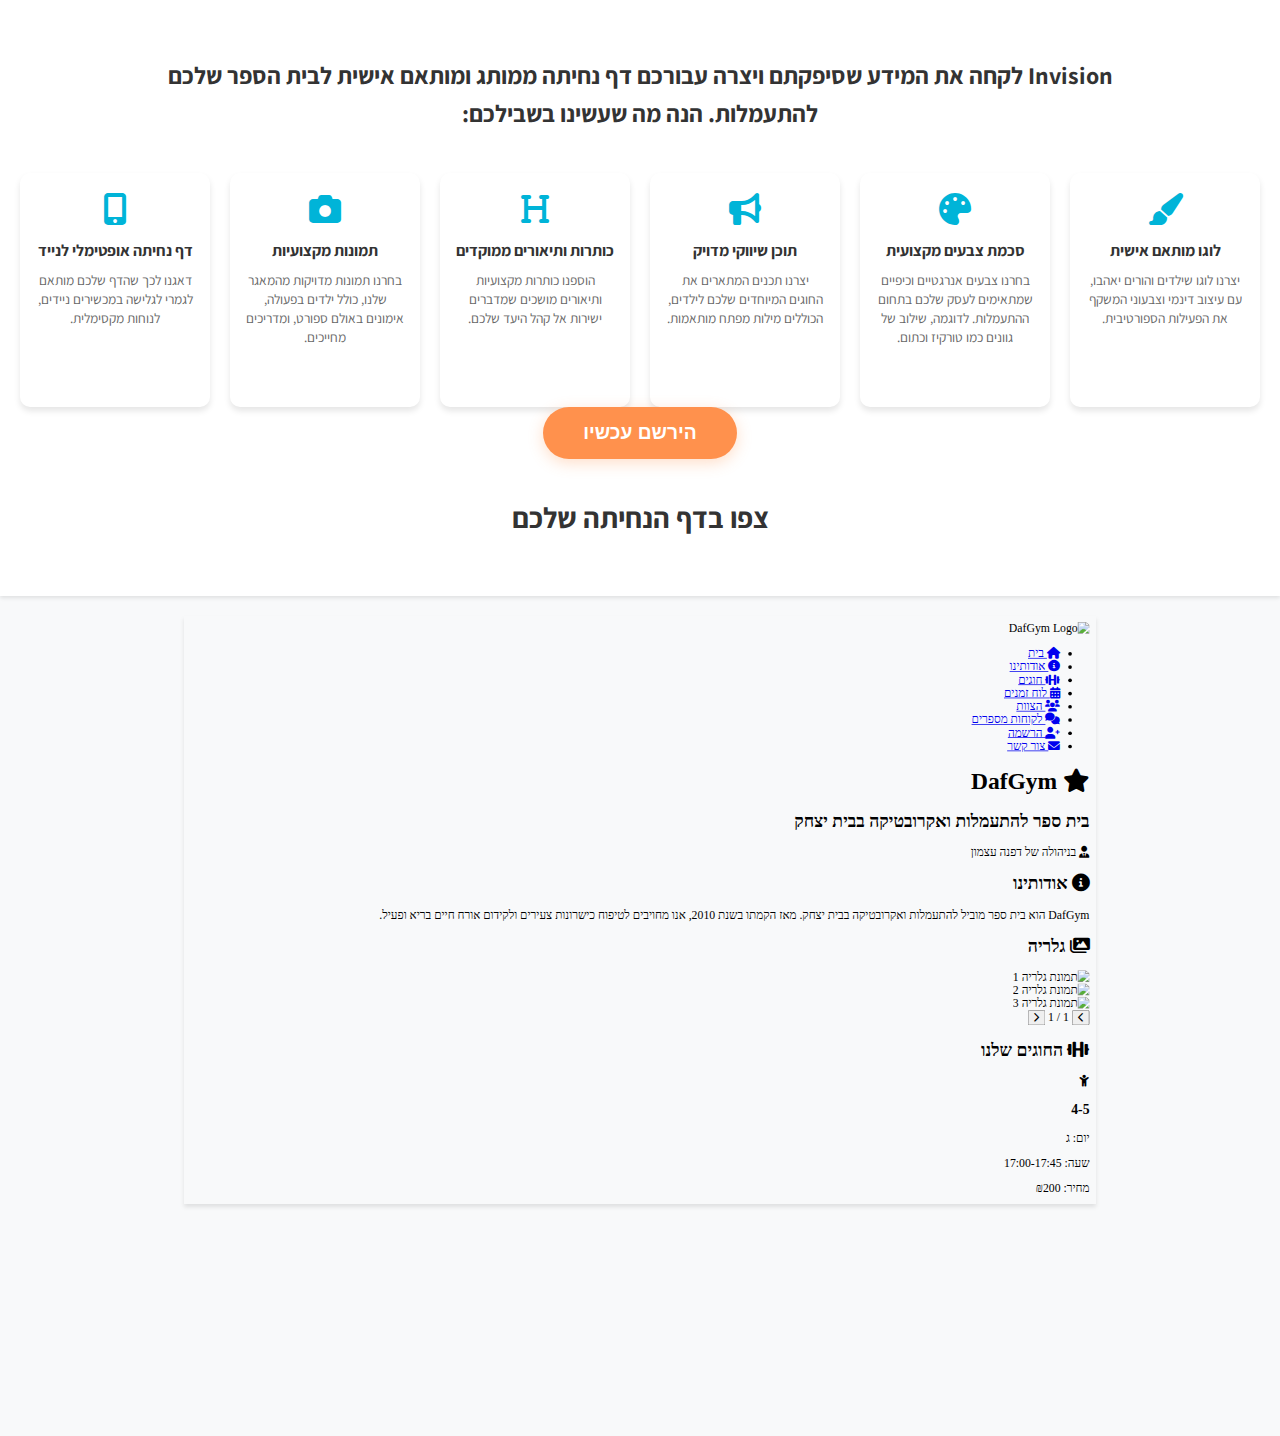
==== benaim/index.html @ d3f0ac13 "first commit" ====
<!DOCTYPE html>
<html lang="he" dir="rtl">
<head>
    <meta charset="UTF-8">
    <meta name="viewport" content="width=device-width, initial-scale=1.0">
    <title>Invision - דף נחיתה מותאם אישית</title>
    <link href="https://fonts.googleapis.com/css2?family=Assistant:wght@300;400;600;700&display=swap" rel="stylesheet">
    <link rel="stylesheet" href="https://cdnjs.cloudflare.com/ajax/libs/font-awesome/6.0.0-beta3/css/all.min.css">
    <link rel="stylesheet" id="mystyle" href="style.css">
</head>
<body>
    <div class="main-content-wrapper">
        <!-- Invision Introduction Section -->
        <div class="invision-intro">
            <div class="container">
                <h1 class="intro-text">
                    Invision לקחה את המידע שסיפקתם ויצרה עבורכם דף נחיתה ממותג ומותאם אישית לבית הספר שלכם להתעמלות. הנה מה שעשינו בשבילכם:
                </h1>

                <!-- Feature Cards -->
                <div class="feature-cards">
                    <div class="feature-card">
                        <i class="fas fa-paint-brush card-icon"></i>
                        <h3>לוגו מותאם אישית</h3>
                        <p>יצרנו לוגו שילדים והורים יאהבו, עם עיצוב דינמי וצבעוני המשקף את הפעילות הספורטיבית.</p>
                    </div>

                    <div class="feature-card">
                        <i class="fas fa-palette card-icon"></i>
                        <h3>סכמת צבעים מקצועית</h3>
                        <p>בחרנו צבעים אנרגטיים וכיפיים שמתאימים לעסק שלכם בתחום ההתעמלות. לדוגמה, שילוב של גוונים כמו טורקיז וכתום.</p>
                    </div>

                    <div class="feature-card">
                        <i class="fas fa-bullhorn card-icon"></i>
                        <h3>תוכן שיווקי מדויק</h3>
                        <p>יצרנו תכנים המתארים את החוגים המיוחדים שלכם לילדים, הכוללים מילות מפתח מותאמות.</p>
                    </div>

                    <div class="feature-card">
                        <i class="fas fa-heading card-icon"></i>
                        <h3>כותרות ותיאורים ממוקדים</h3>
                        <p>הוספנו כותרות מקצועיות ותיאורים מושכים שמדברים ישירות אל קהל היעד שלכם.</p>
                    </div>

                    <div class="feature-card">
                        <i class="fas fa-camera card-icon"></i>
                        <h3>תמונות מקצועיות</h3>
                        <p>בחרנו תמונות מדויקות מהמאגר שלנו, כולל ילדים בפעולה, אימונים באולם ספורט, ומדריכים מחייכים.</p>
                    </div>

                    <div class="feature-card">
                        <i class="fas fa-mobile-alt card-icon"></i>
                        <h3>דף נחיתה אופטימלי לנייד</h3>
                        <p>דאגנו לכך שהדף שלכם מותאם לגמרי לגלישה במכשירים ניידים, לנוחות מקסימלית.</p>
                    </div>
                </div>

                <!-- CTA Button -->
                <div class="cta-section">
                    <button class="cta-button">הירשם עכשיו</button>
                </div>

                <!-- Landing Page Preview Title -->
                <h2 class="preview-title">צפו בדף הנחיתה שלכם</h2>
            </div>
        </div>

        <!-- Original iframe wrapper -->
        <div class="iframe-wrapper">
            <iframe id="landing-page-frame" src="about:blank"></iframe>
        </div>
    </div>

    <!-- Template content for iframe -->
    <template id="iframe-content">
        <div id="landing-page">
            <header>
                <nav>
                    <div class="logo">
                        <img src="logo-placeholder.png" alt="DafGym Logo" id="logo">
                        <input type="file" id="logo-upload" accept="image/*" style="display: none;">
                    </div>
                    <ul>
                        <li><a href="#home" class="nav-link"><i class="fas fa-home"></i> בית</a></li>
                        <li><a href="#about" class="nav-link"><i class="fas fa-info-circle"></i> אודותינו</a></li>
                        <li><a href="#classes" class="nav-link"><i class="fas fa-dumbbell"></i> חוגים</a></li>
                        <li><a href="#schedule" class="nav-link"><i class="fas fa-calendar-alt"></i> לוח זמנים</a></li>
                        <li><a href="#team" class="nav-link"><i class="fas fa-users"></i> הצוות</a></li>
                        <li><a href="#testimonials" class="nav-link"><i class="fas fa-comments"></i> לקוחות מספרים</a></li>
                        <li><a href="#registration" class="nav-link"><i class="fas fa-user-plus"></i> הרשמה</a></li>
                        <li><a href="#contact" class="nav-link"><i class="fas fa-envelope"></i> צור קשר</a></li>
                    </ul>
                </nav>
            </header>

            <section id="home">
                <h1><i class="fas fa-star"></i> DafGym</h1>
                <h2>בית ספר להתעמלות ואקרובטיקה בבית יצחק</h2>
                <p><i class="fas fa-user-tie"></i> בניהולה של דפנה עצמון</p>
            </section>

            <section id="about">
                <h2><i class="fas fa-info-circle"></i> אודותינו</h2>
                <p>DafGym הוא בית ספר מוביל להתעמלות ואקרובטיקה בבית יצחק. מאז הקמתו בשנת 2010, אנו מחויבים לטיפוח כישרונות צעירים ולקידום אורח חיים בריא ופעיל.</p>
            </section>

            <section id="gallery">
                <h2 id="gallery-title"><i class="fas fa-images"></i> גלריה</h2>
                <div class="gallery-container">
                    <div class="gallery-image">
                        <img src="gallery-placeholder-1.jpg" alt="תמונת גלריה 1" id="gallery-1">
                        <input type="file" id="gallery-upload-1" accept="image/*" style="display: none;">
                    </div>
                    <div class="gallery-image">
                        <img src="gallery-placeholder-2.jpg" alt="תמונת גלריה 2" id="gallery-2">
                        <input type="file" id="gallery-upload-2" accept="image/*" style="display: none;">
                    </div>
                    <div class="gallery-image">
                        <img src="gallery-placeholder-3.jpg" alt="תמונת גלריה 3" id="gallery-3">
                        <input type="file" id="gallery-upload-3" accept="image/*" style="display: none;">
                    </div>
                </div>
                <div class="gallery-controls">
                    <button id="prev-image"><i class="fas fa-chevron-left"></i></button>
                    <span id="image-counter">1/1</span>
                    <button id="next-image"><i class="fas fa-chevron-right"></i></button>
                </div>
            </section>

            <section id="classes">
                <h2><i class="fas fa-dumbbell"></i> החוגים שלנו</h2>
                <div class="class-grid" id="class-grid"></div>
            </section>

            <section id="schedule">
                <h2><i class="fas fa-calendar-alt"></i> לוח זמנים</h2>
                <button id="toggle-schedule">הצג/הסתר פירוט מלא</button>
                <table id="schedule-table" class="hidden"></table>
            </section>

<section id="team">
    <h2><i class="fas fa-users"></i> הצוות שלנו</h2>
    <div class="team-grid">
        <!-- Founder and Manager -->
        <div class="team-member">
            <div class="image-upload">
                <label for="daphna-upload">
                    <i class="fas fa-user-circle profile-icon" id="daphna-icon"></i>
                </label>
                <input type="file" id="daphna-upload" accept="image/*" style="display: none;">
            </div>
            <h3>דפנה עצמון</h3>
            <p>מייסדת ומנהלת</p>
        </div>
        
        <!-- Head Coach -->
        <div class="team-member">
            <div class="image-upload">
                <label for="ron-upload">
                    <i class="fas fa-user-circle profile-icon" id="ron-icon"></i>
                </label>
                <input type="file" id="ron-upload" accept="image/*" style="display: none;">
            </div>
            <h3>רון לוי</h3>
            <p>מאמן ראשי</p>
        </div>
        
        <!-- Fitness Instructor -->
        <div class="team-member">
            <div class="image-upload">
                <label for="maya-upload">
                    <i class="fas fa-user-circle profile-icon" id="maya-icon"></i>
                </label>
                <input type="file" id="maya-upload" accept="image/*" style="display: none;">
            </div>
            <h3>מאיה כהן</h3>
            <p>מדריכת כושר והתעמלות</p>
        </div>
        
        <!-- Yoga Instructor -->
        <div class="team-member">
            <div class="image-upload">
                <label for="lior-upload">
                    <i class="fas fa-user-circle profile-icon" id="lior-icon"></i>
                </label>
                <input type="file" id="lior-upload" accept="image/*" style="display: none;">
            </div>
            <h3>ליאור ברק</h3>
            <p>מדריך יוגה ופילאטיס</p>
        </div>
        
        <!-- Nutrition Specialist -->
        <div class="team-member">
            <div class="image-upload">
                <label for="sara-upload">
                    <i class="fas fa-user-circle profile-icon" id="sara-icon"></i>
                </label>
                <input type="file" id="sara-upload" accept="image/*" style="display: none;">
            </div>
            <h3>שרה יעקוב</h3>
            <p>מומחית תזונה ובריאות</p>
        </div>
    </div>
</section>

            <section id="testimonials">
                <h2><i class="fas fa-comments"></i> לקוחות מספרים</h2>
                <div class="testimonial-container">
                    <div class="testimonial-slider"></div>
                    <div class="testimonial-controls">
                        <button id="prev-testimonial"><i class="fas fa-chevron-right"></i></button>
                        <span id="testimonial-counter"></span>
                        <button id="next-testimonial"><i class="fas fa-chevron-left"></i></button>
                    </div>
                </div>
            </section>

            <section id="registration">
                <h2><i class="fas fa-user-plus"></i> מסלולי רישום</h2>
                <div class="registration-options">
                    <div class="registration-option">
                        <h3><i class="fas fa-star"></i> מסלול בסיסי</h3>
                        <p>חוג אחד בשבוע - 200 ש"ח</p>
                        <a href="#" class="btn" data-plan="basic">הרשמה</a>
                    </div>
                    <div class="registration-option">
                        <h3><i class="fas fa-star"></i><i class="fas fa-star"></i> מסלול מתקדם</h3>
                        <p>שני חוגים בשבוע - 285 ש"ח</p>
                        <a href="#" class="btn" data-plan="advanced">הרשמה</a>
                    </div>
                </div>
            </section>

            <section id="contact">
                <h2><i class="fas fa-envelope"></i> צור קשר</h2>
                <form id="contact-form">
                    <input type="text" placeholder="שם מלא" required>
                    <input type="email" placeholder="אימייל" required>
                    <textarea placeholder="הודעה" required></textarea>
                    <button type="submit">שלח</button>
                </form>
            </section>
        </div>
    </template>
    <script src="script.js"></script>
</body>
</html>
---- benaim/style.css ----
/* Main Layout & New Features */
:root {
    --primary-color: #00b4d8;
    --secondary-color: #ff914d;
    --text-color: #333;
    --bg-light: #f8f9fa;
    --card-shadow: 0 4px 6px rgba(0, 0, 0, 0.1);
    --transition: all 0.3s ease;
}

body {
    font-family: 'Assistant', sans-serif;
    margin: 0;
    padding: 0;
    background-color: var(--bg-light);
    color: var(--text-color);
    direction: rtl;
}

.main-content-wrapper {
    width: 100%;
    min-height: 100vh;
    display: flex;
    flex-direction: column;
}

.container {
    max-width: 1400px;
    margin: 0 auto;
    padding: 0 20px;
}

/* Invision Introduction Section */
.invision-intro {
    padding: 40px 0;
    background: white;
    box-shadow: 0 2px 4px rgba(0,0,0,0.1);
}

.intro-text {
    font-size: 1.5rem;
    text-align: center;
    margin-bottom: 40px;
    color: var(--text-color);
    line-height: 1.6;
    max-width: 1000px;
    margin-left: auto;
    margin-right: auto;
}

/* Feature Cards */
.feature-cards {
    display: grid;
    grid-template-columns: repeat(6, 1fr);
    gap: 20px;
    margin-bottom: 40px;
}

.feature-card {
    background: white;
    padding: 20px 15px;
    border-radius: 10px;
    box-shadow: var(--card-shadow);
    transition: var(--transition);
    text-align: center;
    height: 100%;
    display: flex;
    flex-direction: column;
    justify-content: flex-start;
}

.feature-card:hover {
    transform: translateY(-5px);
    box-shadow: 0 6px 12px rgba(0, 0, 0, 0.15);
}

.card-icon {
    font-size: 2rem;
    color: var(--primary-color);
    margin-bottom: 15px;
    transition: var(--transition);
}

.feature-card h3 {
    font-size: 1rem;
    margin: 0 0 10px 0;
    color: var(--text-color);
}

.feature-card p {
    font-size: 0.85rem;
    margin: 0;
    line-height: 1.4;
    color: #666;
}

/* CTA Section */
.cta-section {
    text-align: center;
    margin: 40px 0;
}

.cta-button {
    background: var(--secondary-color);
    color: white;
    border: none;
    padding: 15px 40px;
    font-size: 1.2rem;
    border-radius: 30px;
    cursor: pointer;
    transition: var(--transition);
    font-weight: bold;
    box-shadow: 0 4px 15px rgba(255, 145, 77, 0.3);
}

.cta-button:hover {
    background: #ff7a29;
    transform: translateY(-2px);
    box-shadow: 0 6px 20px rgba(255, 145, 77, 0.4);
}

/* Preview Title */
.preview-title {
    text-align: center;
    font-size: 1.8rem;
    margin: 40px 0 20px;
    color: var(--text-color);
    font-weight: bold;
}

/* iframe Wrapper */
.iframe-wrapper {
    display: flex;
    justify-content: center;
    align-items: flex-start;
    padding: 20px;
}

#landing-page-frame {
    width: 1400px;
    height: 800px;
    border: none;
    transform: scale(0.735);
    transform-origin: top center;
    box-shadow: var(--card-shadow);
}

/* עיצוב מתקדם לדף הנחיתה בתוך ה-iframe */
#landing-page {
    max-width: 1200px;
    margin: 0 auto;
    padding: 20px;
    background: #f4f7fa; /* רקע עדין שמוסיף ניגודיות */
    border-radius: 15px;
    box-shadow: 0 8px 24px rgba(0, 0, 0, 0.15); /* צל רך להענקת מראה מודרני */
    overflow: hidden;
}

/* עיצוב הכותרת */
header {
    background: linear-gradient(135deg, #ff69b4, #ff914d);
    padding: 1rem 2rem;
    color: white;
    font-weight: bold;
    border-radius: 10px;
}

nav {
    display: flex;
    justify-content: space-between;
    align-items: center;
    gap: 20px;
}

.logo img {
    max-height: 50px;
    cursor: pointer;
    filter: drop-shadow(0 4px 6px rgba(0, 0, 0, 0.1));
}

nav ul {
    display: flex;
    gap: 1.5rem;
    list-style: none;
}

nav ul li a {
    color: white;
    text-decoration: none;
    font-weight: 600;
    transition: color 0.3s ease;
}

nav ul li a:hover {
    color: #ffe0b2;
}

/* עיצוב כללי של סקשנים */
section {
    background: #ffffff;
    margin: 2rem 0;
    padding: 2.5rem;
    border-radius: 12px;
    box-shadow: 0 4px 12px rgba(0, 0, 0, 0.1);
    transition: transform 0.3s ease;
}

section:hover {
    transform: translateY(-3px);
}

/* עיצוב הגלריה */
.gallery-container {
    display: flex;
    justify-content: space-between;
    gap: 15px;
    margin-top: 1.5rem;
}

.gallery-image {
    flex: 1;
    height: 180px;
    overflow: hidden;
    border-radius: 12px;
    border: 3px solid #ff69b4;
    cursor: pointer;
    transition: transform 0.3s ease, box-shadow 0.3s ease;
}

.gallery-image:hover {
    transform: scale(1.05);
    box-shadow: 0 6px 15px rgba(0, 0, 0, 0.2);
}

.gallery-image img {
    width: 100%;
    height: 100%;
    object-fit: cover;
}

/* עיצוב כרטיסי החוגים */
.class-grid {
    display: grid;
    grid-template-columns: repeat(auto-fit, minmax(250px, 1fr));
    gap: 1.5rem;
}

.class-card {
    background: #ffffff;
    padding: 1.5rem;
    border-radius: 12px;
    box-shadow: 0 4px 12px rgba(0, 0, 0, 0.1);
    text-align: center;
    transition: transform 0.3s ease;
}

.class-card:hover {
    transform: translateY(-5px);
}

/* עיצוב צוות */
.team-grid {
    display: grid;
    grid-template-columns: repeat(auto-fit, minmax(200px, 1fr));
    gap: 2rem;
}

.team-member {
    background: #ffffff;
    padding: 1.5rem;
    border-radius: 12px;
    box-shadow: 0 4px 12px rgba(0, 0, 0, 0.1);
    text-align: center;
    transition: transform 0.3s ease;
}

.team-member:hover {
    transform: translateY(-5px);
}

.profile-icon {
    font-size: 64px;
    color: #ff69b4;
    margin-bottom: 1rem;
    transition: transform 0.3s ease;
}

.team-member h3 {
    color: #333;
    font-size: 1.2rem;
    margin-bottom: 0.5rem;
}

.team-member p {
    color: #666;
    font-size: 0.9rem;
}

/* עיצוב מסלולי רישום */
.registration-options {
    display: grid;
    grid-template-columns: repeat(auto-fit, minmax(300px, 1fr));
    gap: 2rem;
}

.registration-option {
    background: #ffffff;
    padding: 2rem;
    border-radius: 12px;
    text-align: center;
    box-shadow: 0 4px 12px rgba(0, 0, 0, 0.1);
    transition: transform 0.3s ease;
}

.registration-option:hover {
    transform: translateY(-5px);
}

/* עיצוב כפתורים */
.btn {
    display: inline-block;
    background: #ff69b4;
    color: white;
    padding: 0.8rem 1.5rem;
    border-radius: 5px;
    text-decoration: none;
    margin-top: 1rem;
    font-weight: bold;
    transition: background-color 0.3s ease, transform 0.3s ease;
}

.btn:hover {
    background-color: #ff7a29;
    transform: scale(1.05);
}

/* עיצוב טופס יצירת קשר */
form {
    display: flex;
    flex-direction: column;
    gap: 1rem;
    max-width: 500px;
    margin: 0 auto;
    padding: 2rem;
    background: #ffffff;
    border-radius: 12px;
    box-shadow: 0 4px 12px rgba(0, 0, 0, 0.1);
}

input, textarea {
    padding: 0.8rem;
    border: 1px solid #ddd;
    border-radius: 5px;
    font-family: inherit;
    transition: border-color 0.3s ease;
}

input:focus, textarea:focus {
    border-color: #ff69b4;
    outline: none;
}

button {
    background: #ff69b4;
    color: white;
    padding: 0.8rem;
    border: none;
    border-radius: 5px;
    cursor: pointer;
    transition: background-color 0.3s ease, transform 0.3s ease;
}

button:hover {
    background-color: #ff7a29;
    transform: translateY(-2px);
}
header {
    background-color: #ff69b4;
    padding: 1rem;
    position: sticky;
    top: 0;
    z-index: 1000;
}

nav {
    display: flex;
    justify-content: space-between;
    align-items: center;
}

.logo img {
    max-height: 40px;
    cursor: pointer;
}

nav ul {
    display: flex;
    gap: 1rem;
    list-style: none;
    margin: 0;
    padding: 0;
}

nav ul li a {
    color: white;
    text-decoration: none;
    display: flex;
    align-items: center;
    gap: 0.5rem;
}

section {
    background: white;
    margin: 2rem 0;
    padding: 2rem;
    border-radius: 10px;
    box-shadow: 0 2px 4px rgba(0,0,0,0.1);
}

/* Gallery Styles */
.gallery-container {
    display: flex;
    justify-content: space-between;
    margin-top: 1.5rem;
    gap: 15px;
}

.gallery-image {
    flex: 1;
    height: 150px;
    overflow: hidden;
    border-radius: 10px;
    position: relative;
    border: 2px solid #ff69b4;
    cursor: pointer;
}

.gallery-image img {
    width: 100%;
    height: 100%;
    object-fit: cover;
    transition: transform 0.3s ease;
}

.gallery-controls {
    display: flex;
    justify-content: center;
    align-items: center;
    margin-top: 1rem;
    gap: 15px;
}

/* Classes Grid */
.class-grid {
    display: grid;
    grid-template-columns: repeat(auto-fit, minmax(250px, 1fr));
    gap: 1.5rem;
}

.class-card {
    background: white;
    padding: 1.5rem;
    border-radius: 10px;
    box-shadow: 0 2px 4px rgba(0,0,0,0.1);
    text-align: center;
    transition: transform 0.3s ease;
}

/* Team Grid */
.team-grid {
    display: grid;
    grid-template-columns: repeat(auto-fit, minmax(200px, 1fr));
    gap: 2rem;
}

.team-member {
    text-align: center;
    padding: 1.5rem;
}

.profile-icon {
    font-size: 64px;
    color: #ff69b4;
    margin-bottom: 1rem;
    transition: var(--transition);
}

/* Registration Section */
.registration-options {
    display: grid;
    grid-template-columns: repeat(auto-fit, minmax(300px, 1fr));
    gap: 2rem;
}

.registration-option {
    background: white;
    padding: 2rem;
    border-radius: 10px;
    text-align: center;
    box-shadow: 0 2px 4px rgba(0,0,0,0.1);
    transition: transform 0.3s ease;
}

.btn {
    display: inline-block;
    background: #ff69b4;
    color: white;
    padding: 0.8rem 1.5rem;
    border-radius: 5px;
    text-decoration: none;
    margin-top: 1rem;
    transition: background-color 0.3s ease;
}

/* Contact Form */
form {
    display: flex;
    flex-direction: column;
    gap: 1rem;
    max-width: 500px;
    margin: 0 auto;
}

input, textarea {
    padding: 0.8rem;
    border: 1px solid #ddd;
    border-radius: 5px;
    font-family: inherit;
}

button {
    background: #ff69b4;
    color: white;
    padding: 0.8rem;
    border: none;
    border-radius: 5px;
    cursor: pointer;
    transition: background-color 0.3s ease;
}

/* Responsive Design */
@media (max-width: 1200px) {
    .feature-cards {
        grid-template-columns: repeat(3, 1fr);
    }
}

@media (max-width: 768px) {
    .feature-cards {
        grid-template-columns: repeat(2, 1fr);
    }

    .intro-text {
        font-size: 1.2rem;
        padding: 0 20px;
    }

    #landing-page-frame {
        width: 100%;
        transform: scale(0.735);
    }

    nav {
        flex-direction: column;
        gap: 1rem;
    }

    nav ul {
        flex-wrap: wrap;
        justify-content: center;
    }
}

@media (max-width: 480px) {
    .feature-cards {
        grid-template-columns: 1fr;
    }

    .cta-button {
        padding: 12px 30px;
        font-size: 1rem;
    }

    .preview-title {
        font-size: 1.4rem;
    }
}
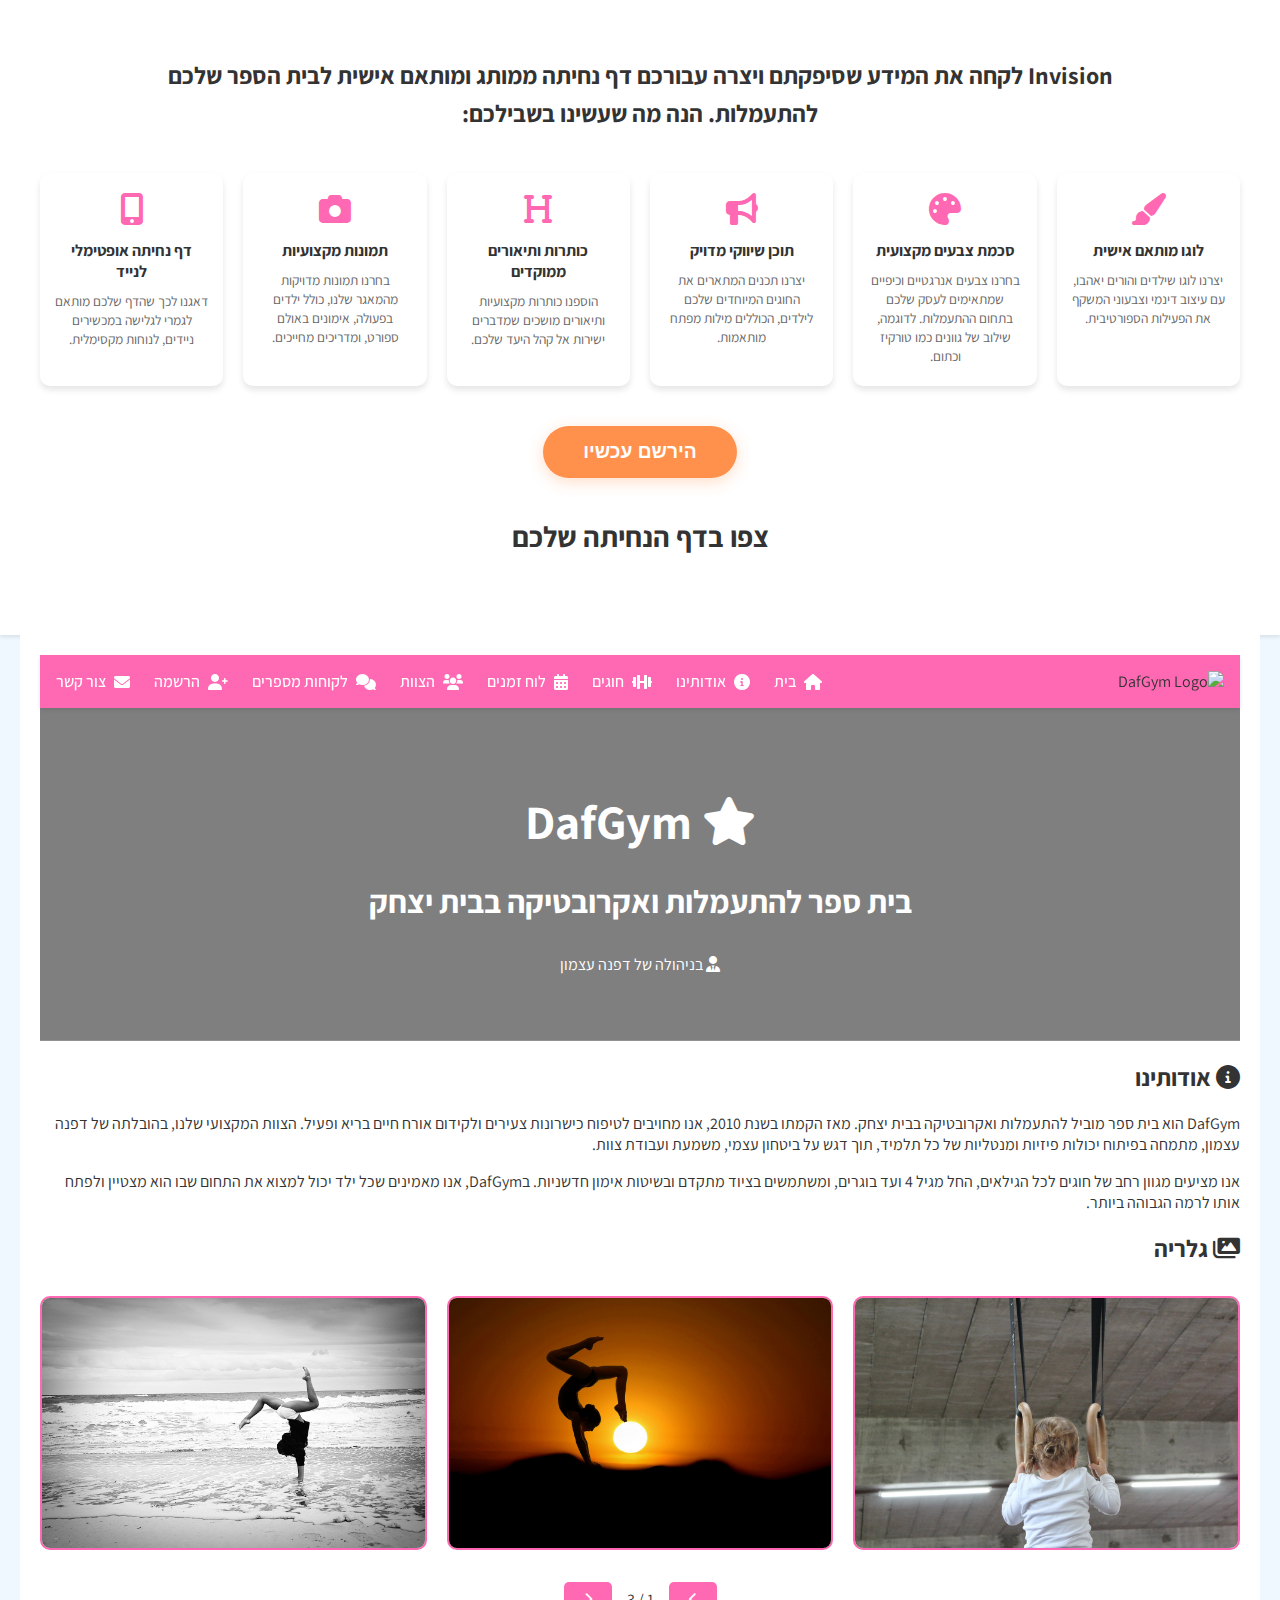
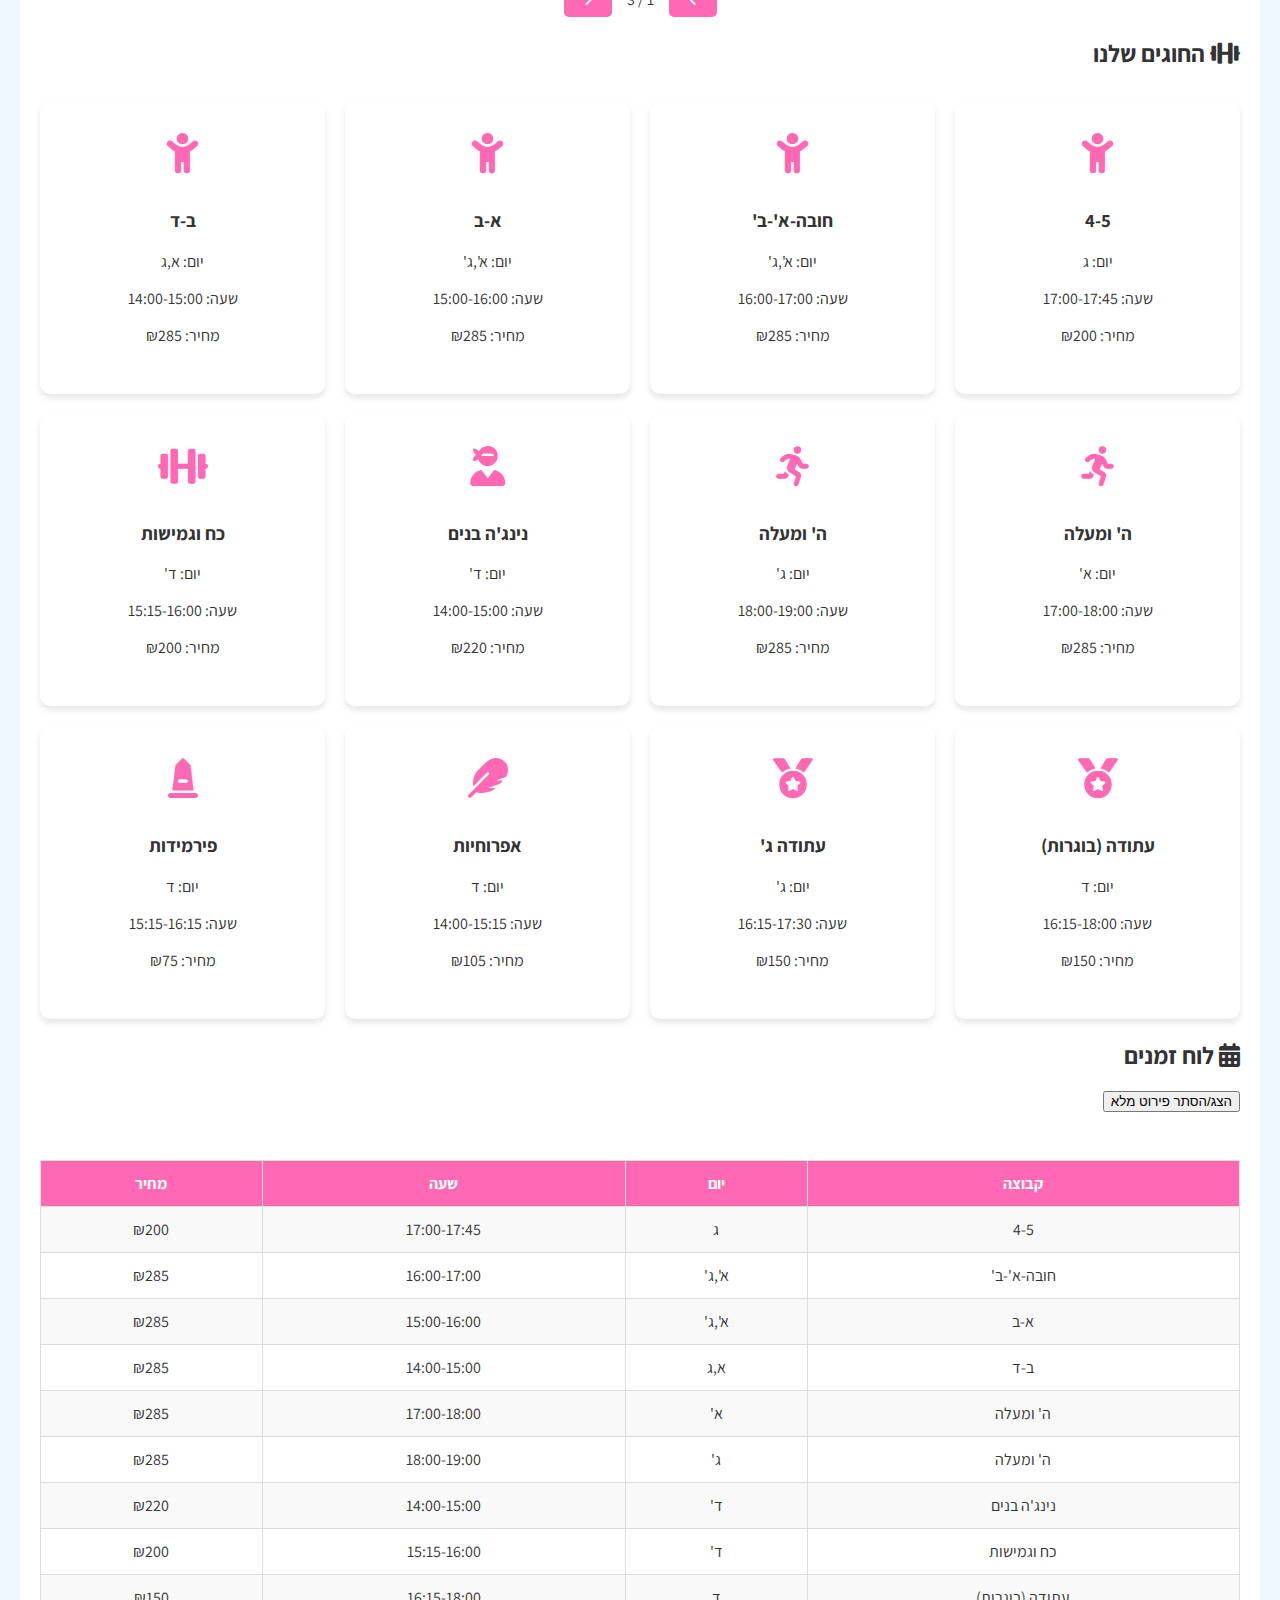
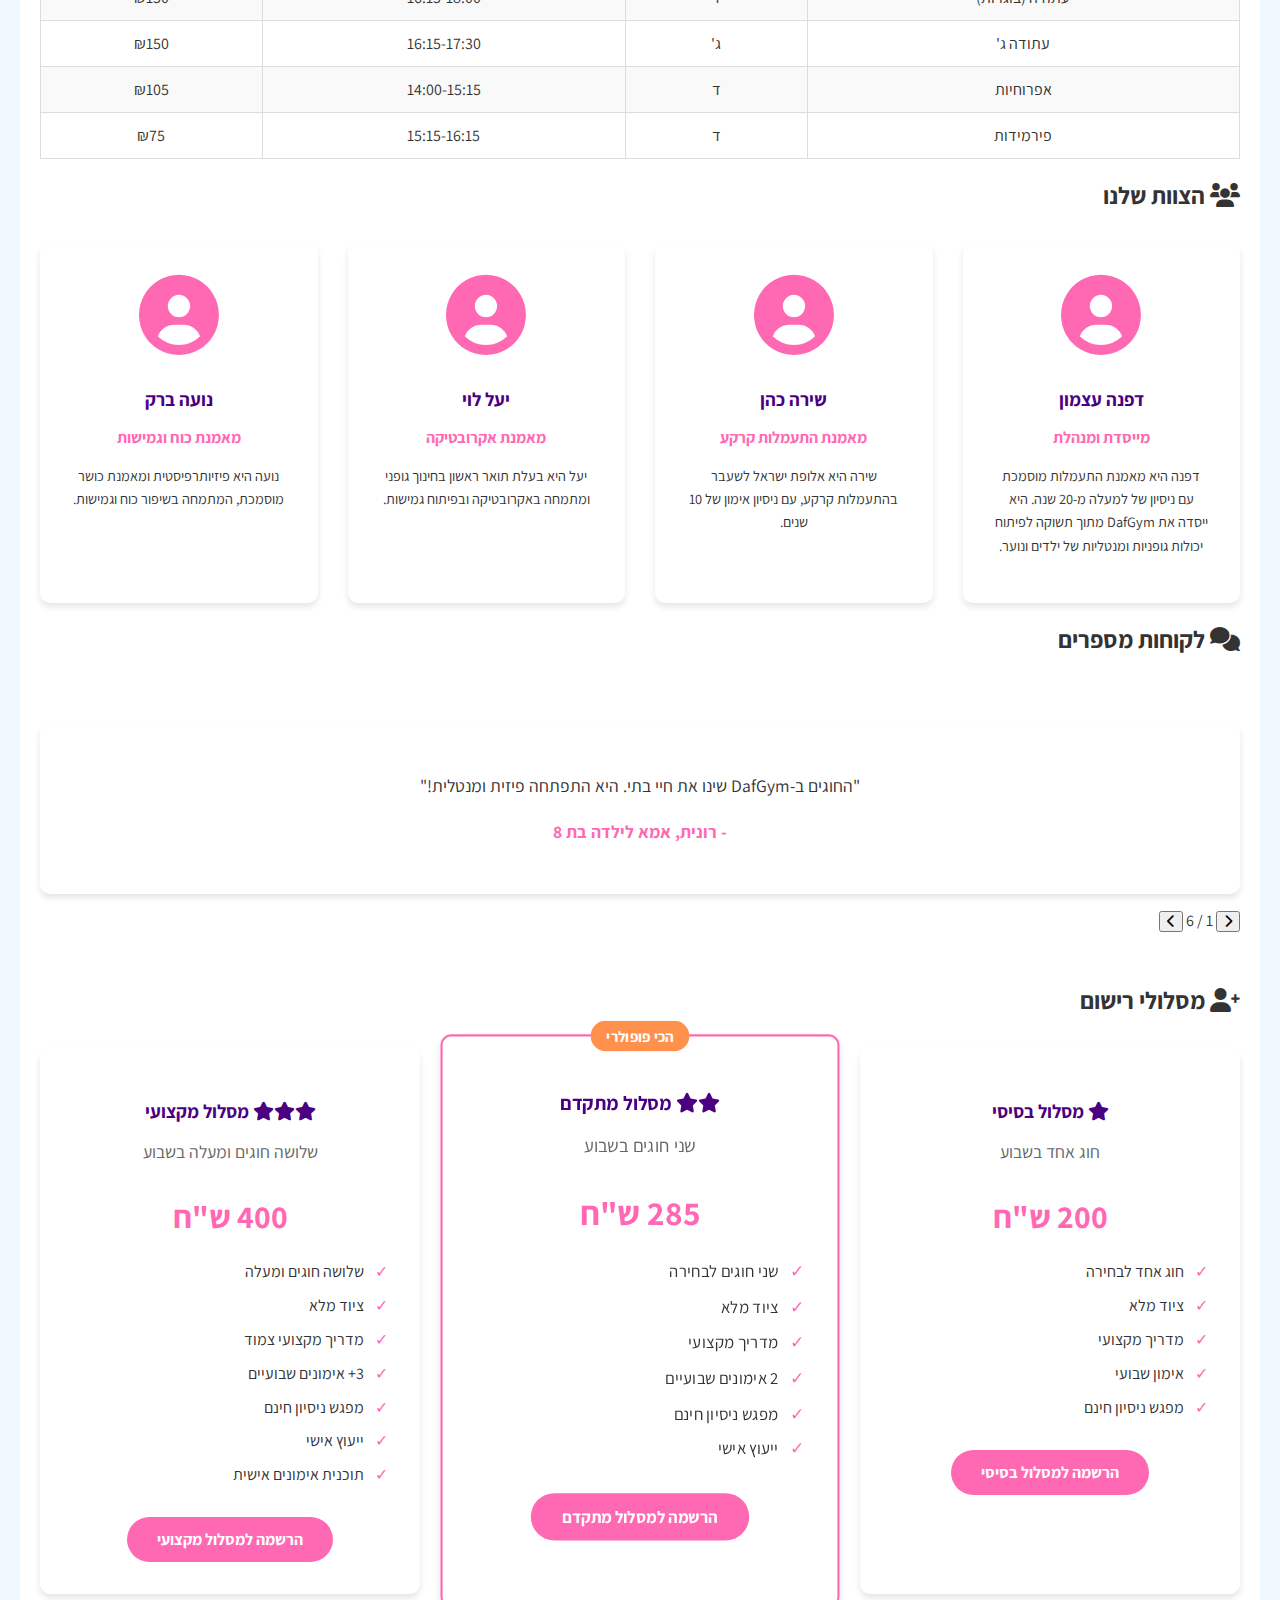
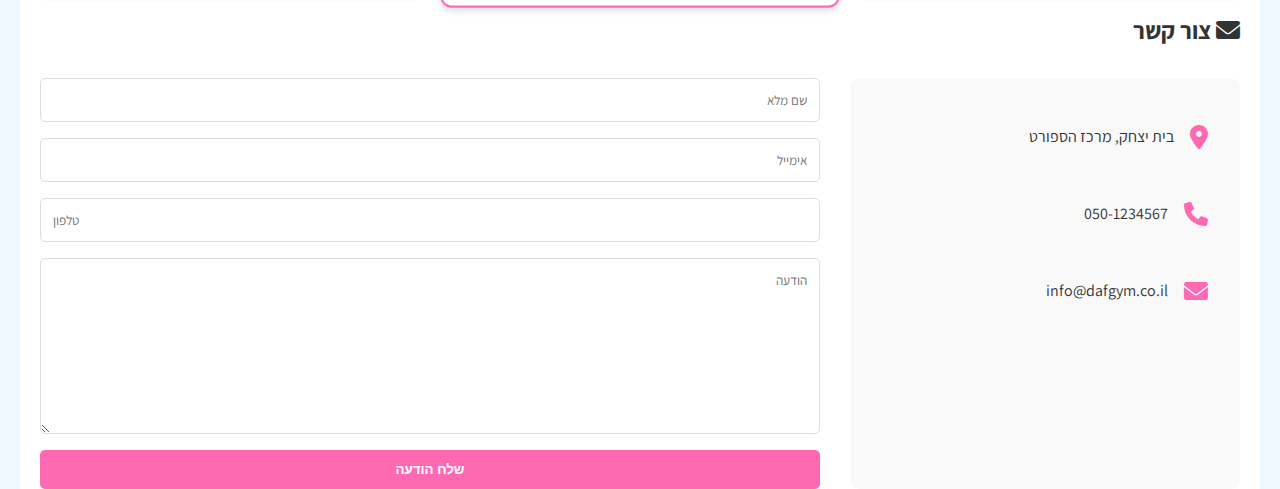
==== commit 3ea532aa: "set new benaim page show uimages gallery in landing pages section and page" ====
--- a/benaim/index.html
+++ b/benaim/index.html
@@ -6,7 +6,7 @@
     <title>Invision - דף נחיתה מותאם אישית</title>
     <link href="https://fonts.googleapis.com/css2?family=Assistant:wght@300;400;600;700&display=swap" rel="stylesheet">
     <link rel="stylesheet" href="https://cdnjs.cloudflare.com/ajax/libs/font-awesome/6.0.0-beta3/css/all.min.css">
-    <link rel="stylesheet" id="mystyle" href="style.css">
+    <link rel="stylesheet" href="style.css">
 </head>
 <body>
     <div class="main-content-wrapper">
@@ -58,7 +58,7 @@
 
                 <!-- CTA Button -->
                 <div class="cta-section">
-                    <button class="cta-button">הירשם עכשיו</button>
+                    <button class="cta-button" onclick="window.location.href = '../calendar/index.html'">הירשם עכשיו</button>
                 </div>
 
                 <!-- Landing Page Preview Title -->
@@ -66,16 +66,9 @@
             </div>
         </div>
 
-        <!-- Original iframe wrapper -->
-        <div class="iframe-wrapper">
-            <iframe id="landing-page-frame" src="about:blank"></iframe>
-        </div>
-    </div>
-
-    <!-- Template content for iframe -->
-    <template id="iframe-content">
-        <div id="landing-page">
-            <header>
+        <!-- Landing Page Content -->
+        <div id="landing-page" class="container">
+            <header class="main-header">
                 <nav>
                     <div class="logo">
                         <img src="logo-placeholder.png" alt="DafGym Logo" id="logo">
@@ -94,36 +87,39 @@
                 </nav>
             </header>
 
-            <section id="home">
-                <h1><i class="fas fa-star"></i> DafGym</h1>
-                <h2>בית ספר להתעמלות ואקרובטיקה בבית יצחק</h2>
-                <p><i class="fas fa-user-tie"></i> בניהולה של דפנה עצמון</p>
+            <section id="home" class="hero-section">
+                <div class="hero-content">
+                    <h1><i class="fas fa-star"></i> DafGym</h1>
+                    <h2>בית ספר להתעמלות ואקרובטיקה בבית יצחק</h2>
+                    <p><i class="fas fa-user-tie"></i> בניהולה של דפנה עצמון</p>
+                </div>
             </section>
 
             <section id="about">
                 <h2><i class="fas fa-info-circle"></i> אודותינו</h2>
-                <p>DafGym הוא בית ספר מוביל להתעמלות ואקרובטיקה בבית יצחק. מאז הקמתו בשנת 2010, אנו מחויבים לטיפוח כישרונות צעירים ולקידום אורח חיים בריא ופעיל.</p>
+                <p>DafGym הוא בית ספר מוביל להתעמלות ואקרובטיקה בבית יצחק. מאז הקמתו בשנת 2010, אנו מחויבים לטיפוח כישרונות צעירים ולקידום אורח חיים בריא ופעיל. הצוות המקצועי שלנו, בהובלתה של דפנה עצמון, מתמחה בפיתוח יכולות פיזיות ומנטליות של כל תלמיד, תוך דגש על ביטחון עצמי, משמעת ועבודת צוות.</p>
+                <p>אנו מציעים מגוון רחב של חוגים לכל הגילאים, החל מגיל 4 ועד בוגרים, ומשתמשים בציוד מתקדם ובשיטות אימון חדשניות. בDafGym, אנו מאמינים שכל ילד יכול למצוא את התחום שבו הוא מצטיין ולפתח אותו לרמה הגבוהה ביותר.</p>
             </section>
 
             <section id="gallery">
                 <h2 id="gallery-title"><i class="fas fa-images"></i> גלריה</h2>
-                <div class="gallery-container">
+                  <div class="gallery-container">
                     <div class="gallery-image">
-                        <img src="gallery-placeholder-1.jpg" alt="תמונת גלריה 1" id="gallery-1">
+                        <img src="images/1.jpg" alt="תמונת גלריה 1" id="gallery-1">
                         <input type="file" id="gallery-upload-1" accept="image/*" style="display: none;">
                     </div>
                     <div class="gallery-image">
-                        <img src="gallery-placeholder-2.jpg" alt="תמונת גלריה 2" id="gallery-2">
+                        <img src="images/2.jpg" alt="תמונת גלריה 2" id="gallery-2">
                         <input type="file" id="gallery-upload-2" accept="image/*" style="display: none;">
                     </div>
                     <div class="gallery-image">
-                        <img src="gallery-placeholder-3.jpg" alt="תמונת גלריה 3" id="gallery-3">
-                        <input type="file" id="gallery-upload-3" accept="image/*" style="display: none;">
+                        <img src="images/3.jpg" alt="תמונת גלריה 3" id="gallery-3">
+                        <input type="file" id="gallery-upload-3" accept="image/*" style="display: none;">                         
                     </div>
                 </div>
                 <div class="gallery-controls">
                     <button id="prev-image"><i class="fas fa-chevron-left"></i></button>
-                    <span id="image-counter">1/1</span>
+                    <span id="image-counter">1/3</span>
                     <button id="next-image"><i class="fas fa-chevron-right"></i></button>
                 </div>
             </section>
@@ -136,73 +132,63 @@
             <section id="schedule">
                 <h2><i class="fas fa-calendar-alt"></i> לוח זמנים</h2>
                 <button id="toggle-schedule">הצג/הסתר פירוט מלא</button>
-                <table id="schedule-table" class="hidden"></table>
-            </section>
-
-<section id="team">
-    <h2><i class="fas fa-users"></i> הצוות שלנו</h2>
-    <div class="team-grid">
-        <!-- Founder and Manager -->
-        <div class="team-member">
-            <div class="image-upload">
-                <label for="daphna-upload">
-                    <i class="fas fa-user-circle profile-icon" id="daphna-icon"></i>
-                </label>
-                <input type="file" id="daphna-upload" accept="image/*" style="display: none;">
-            </div>
-            <h3>דפנה עצמון</h3>
-            <p>מייסדת ומנהלת</p>
-        </div>
-        
-        <!-- Head Coach -->
-        <div class="team-member">
-            <div class="image-upload">
-                <label for="ron-upload">
-                    <i class="fas fa-user-circle profile-icon" id="ron-icon"></i>
-                </label>
-                <input type="file" id="ron-upload" accept="image/*" style="display: none;">
-            </div>
-            <h3>רון לוי</h3>
-            <p>מאמן ראשי</p>
-        </div>
-        
-        <!-- Fitness Instructor -->
-        <div class="team-member">
-            <div class="image-upload">
-                <label for="maya-upload">
-                    <i class="fas fa-user-circle profile-icon" id="maya-icon"></i>
-                </label>
-                <input type="file" id="maya-upload" accept="image/*" style="display: none;">
-            </div>
-            <h3>מאיה כהן</h3>
-            <p>מדריכת כושר והתעמלות</p>
-        </div>
-        
-        <!-- Yoga Instructor -->
-        <div class="team-member">
-            <div class="image-upload">
-                <label for="lior-upload">
-                    <i class="fas fa-user-circle profile-icon" id="lior-icon"></i>
-                </label>
-                <input type="file" id="lior-upload" accept="image/*" style="display: none;">
-            </div>
-            <h3>ליאור ברק</h3>
-            <p>מדריך יוגה ופילאטיס</p>
-        </div>
-        
-        <!-- Nutrition Specialist -->
-        <div class="team-member">
-            <div class="image-upload">
-                <label for="sara-upload">
-                    <i class="fas fa-user-circle profile-icon" id="sara-icon"></i>
-                </label>
-                <input type="file" id="sara-upload" accept="image/*" style="display: none;">
-            </div>
-            <h3>שרה יעקוב</h3>
-            <p>מומחית תזונה ובריאות</p>
-        </div>
-    </div>
-</section>
+                <div class="schedule-container">
+                    <table id="schedule-table" class="hidden"></table>
+                </div>
+            </section>
+
+            <section id="team">
+                <h2><i class="fas fa-users"></i> הצוות שלנו</h2>
+                <div class="team-grid">
+                    <div class="team-member">
+                        <div class="image-upload">
+                            <label for="daphna-upload">
+                                <i class="fas fa-user-circle profile-icon" id="daphna-icon"></i>
+                            </label>
+                            <input type="file" id="daphna-upload" accept="image/*" style="display: none;">
+                        </div>
+                        <h3>דפנה עצמון</h3>
+                        <p class="role">מייסדת ומנהלת</p>
+                        <p class="description">דפנה היא מאמנת התעמלות מוסמכת עם ניסיון של למעלה מ-20 שנה. היא ייסדה את DafGym מתוך תשוקה לפיתוח יכולות גופניות ומנטליות של ילדים ונוער.</p>
+                    </div>
+                    
+                    <div class="team-member">
+                        <div class="image-upload">
+                            <label for="coach1-upload">
+                                <i class="fas fa-user-circle profile-icon" id="coach1-icon"></i>
+                            </label>
+                            <input type="file" id="coach1-upload" accept="image/*" style="display: none;">
+                        </div>
+                        <h3>שירה כהן</h3>
+                        <p class="role">מאמנת התעמלות קרקע</p>
+                        <p class="description">שירה היא אלופת ישראל לשעבר בהתעמלות קרקע, עם ניסיון אימון של 10 שנים.</p>
+                    </div>
+
+                    <div class="team-member">
+                        <div class="image-upload">
+                            <label for="coach2-upload">
+                                <i class="fas fa-user-circle profile-icon" id="coach2-icon"></i>
+                            </label>
+                            <input type="file" id="coach2-upload" accept="image/*" style="display: none;">
+                        </div>
+                        <h3>יעל לוי</h3>
+                        <p class="role">מאמנת אקרובטיקה</p>
+                        <p class="description">יעל היא בעלת תואר ראשון בחינוך גופני ומתמחה באקרובטיקה ובפיתוח גמישות.</p>
+                    </div>
+
+                    <div class="team-member">
+                        <div class="image-upload">
+                            <label for="coach3-upload">
+                                <i class="fas fa-user-circle profile-icon" id="coach3-icon"></i>
+                            </label>
+                            <input type="file" id="coach3-upload" accept="image/*" style="display: none;">
+                        </div>
+                        <h3>נועה ברק</h3>
+                        <p class="role">מאמנת כוח וגמישות</p>
+                        <p class="description">נועה היא פיזיותרפיסטית ומאמנת כושר מוסמכת, המתמחה בשיפור כוח וגמישות.</p>
+                    </div>
+                </div>
+            </section>
 
             <section id="testimonials">
                 <h2><i class="fas fa-comments"></i> לקוחות מספרים</h2>
@@ -221,28 +207,80 @@
                 <div class="registration-options">
                     <div class="registration-option">
                         <h3><i class="fas fa-star"></i> מסלול בסיסי</h3>
-                        <p>חוג אחד בשבוע - 200 ש"ח</p>
-                        <a href="#" class="btn" data-plan="basic">הרשמה</a>
-                    </div>
+                        <p class="price">חוג אחד בשבוע</p>
+                        <p class="amount">200 ש"ח</p>
+                        <ul class="features">
+                            <li>חוג אחד לבחירה</li>
+                            <li>ציוד מלא</li>
+<li>מדריך מקצועי</li>
+                            <li>אימון שבועי</li>
+                            <li>מפגש ניסיון חינם</li>
+                        </ul>
+                        <a href="#" class="btn" data-plan="basic">הרשמה למסלול בסיסי</a>
+                    </div>
+
+                    <div class="registration-option featured">
+                        <div class="popular-tag">הכי פופולרי</div>
+                        <h3><i class="fas fa-star"></i><i class="fas fa-star"></i> מסלול מתקדם</h3>
+                        <p class="price">שני חוגים בשבוע</p>
+                        <p class="amount">285 ש"ח</p>
+                        <ul class="features">
+                            <li>שני חוגים לבחירה</li>
+                            <li>ציוד מלא</li>
+                            <li>מדריך מקצועי</li>
+                            <li>2 אימונים שבועיים</li>
+                            <li>מפגש ניסיון חינם</li>
+                            <li>ייעוץ אישי</li>
+                        </ul>
+                        <a href="#" class="btn" data-plan="advanced">הרשמה למסלול מתקדם</a>
+                    </div>
+
                     <div class="registration-option">
-                        <h3><i class="fas fa-star"></i><i class="fas fa-star"></i> מסלול מתקדם</h3>
-                        <p>שני חוגים בשבוע - 285 ש"ח</p>
-                        <a href="#" class="btn" data-plan="advanced">הרשמה</a>
+                        <h3><i class="fas fa-star"></i><i class="fas fa-star"></i><i class="fas fa-star"></i> מסלול מקצועי</h3>
+                        <p class="price">שלושה חוגים ומעלה בשבוע</p>
+                        <p class="amount">400 ש"ח</p>
+                        <ul class="features">
+                            <li>שלושה חוגים ומעלה</li>
+                            <li>ציוד מלא</li>
+                            <li>מדריך מקצועי צמוד</li>
+                            <li>3+ אימונים שבועיים</li>
+                            <li>מפגש ניסיון חינם</li>
+                            <li>ייעוץ אישי</li>
+                            <li>תוכנית אימונים אישית</li>
+                        </ul>
+                        <a href="#" class="btn" data-plan="professional">הרשמה למסלול מקצועי</a>
                     </div>
                 </div>
             </section>
 
             <section id="contact">
                 <h2><i class="fas fa-envelope"></i> צור קשר</h2>
-                <form id="contact-form">
-                    <input type="text" placeholder="שם מלא" required>
-                    <input type="email" placeholder="אימייל" required>
-                    <textarea placeholder="הודעה" required></textarea>
-                    <button type="submit">שלח</button>
-                </form>
+                <div class="contact-container">
+                    <div class="contact-info">
+                        <div class="info-item">
+                            <i class="fas fa-map-marker-alt"></i>
+                            <p>בית יצחק, מרכז הספורט</p>
+                        </div>
+                        <div class="info-item">
+                            <i class="fas fa-phone"></i>
+                            <p>050-1234567</p>
+                        </div>
+                        <div class="info-item">
+                            <i class="fas fa-envelope"></i>
+                            <p>info@dafgym.co.il</p>
+                        </div>
+                    </div>
+                    <form id="contact-form">
+                        <input type="text" placeholder="שם מלא" required>
+                        <input type="email" placeholder="אימייל" required>
+                        <input type="tel" placeholder="טלפון" required>
+                        <textarea placeholder="הודעה" required></textarea>
+                        <button type="submit">שלח הודעה</button>
+                    </form>
+                </div>
             </section>
         </div>
-    </template>
+    </div>
     <script src="script.js"></script>
 </body>
-</html>
+</html>--- a/benaim/style.css
+++ b/benaim/style.css
@@ -1,9 +1,10 @@
-/* Main Layout & New Features */
+/* Global Styles & Variables */
 :root {
-    --primary-color: #00b4d8;
+    --primary-color: #ff69b4;
     --secondary-color: #ff914d;
+    --accent-color: #4b0082;
+    --background-color: #f0f8ff;
     --text-color: #333;
-    --bg-light: #f8f9fa;
     --card-shadow: 0 4px 6px rgba(0, 0, 0, 0.1);
     --transition: all 0.3s ease;
 }
@@ -12,28 +13,21 @@
     font-family: 'Assistant', sans-serif;
     margin: 0;
     padding: 0;
-    background-color: var(--bg-light);
+    background-color: var(--background-color);
     color: var(--text-color);
     direction: rtl;
 }
 
-.main-content-wrapper {
-    width: 100%;
-    min-height: 100vh;
-    display: flex;
-    flex-direction: column;
-}
-
 .container {
-    max-width: 1400px;
+    max-width: 1200px;
     margin: 0 auto;
     padding: 0 20px;
 }
 
 /* Invision Introduction Section */
 .invision-intro {
+    background: white;
     padding: 40px 0;
-    background: white;
     box-shadow: 0 2px 4px rgba(0,0,0,0.1);
 }
 
@@ -41,7 +35,6 @@
     font-size: 1.5rem;
     text-align: center;
     margin-bottom: 40px;
-    color: var(--text-color);
     line-height: 1.6;
     max-width: 1000px;
     margin-left: auto;
@@ -63,10 +56,6 @@
     box-shadow: var(--card-shadow);
     transition: var(--transition);
     text-align: center;
-    height: 100%;
-    display: flex;
-    flex-direction: column;
-    justify-content: flex-start;
 }
 
 .feature-card:hover {
@@ -84,7 +73,6 @@
 .feature-card h3 {
     font-size: 1rem;
     margin: 0 0 10px 0;
-    color: var(--text-color);
 }
 
 .feature-card p {
@@ -123,280 +111,41 @@
 .preview-title {
     text-align: center;
     font-size: 1.8rem;
-    margin: 40px 0 20px;
-    color: var(--text-color);
-    font-weight: bold;
-}
-
-/* iframe Wrapper */
-.iframe-wrapper {
-    display: flex;
-    justify-content: center;
-    align-items: flex-start;
-    padding: 20px;
-}
-
-#landing-page-frame {
-    width: 1400px;
-    height: 800px;
-    border: none;
-    transform: scale(0.735);
-    transform-origin: top center;
-    box-shadow: var(--card-shadow);
-}
-
-/* עיצוב מתקדם לדף הנחיתה בתוך ה-iframe */
+    margin: 40px 0;
+    font-weight: bold;
+}
+
+/* Landing Page Styles */
 #landing-page {
-    max-width: 1200px;
-    margin: 0 auto;
-    padding: 20px;
-    background: #f4f7fa; /* רקע עדין שמוסיף ניגודיות */
-    border-radius: 15px;
-    box-shadow: 0 8px 24px rgba(0, 0, 0, 0.15); /* צל רך להענקת מראה מודרני */
-    overflow: hidden;
-}
-
-/* עיצוב הכותרת */
-header {
-    background: linear-gradient(135deg, #ff69b4, #ff914d);
-    padding: 1rem 2rem;
-    color: white;
-    font-weight: bold;
-    border-radius: 10px;
+    background: white;
+    padding-top: 20px;
+}
+
+/* Header & Navigation */
+.main-header {
+    background-color: var(--primary-color);
+    padding: 1rem;
+    position: sticky;
+    top: 0;
+    z-index: 1000;
+    box-shadow: 0 2px 4px rgba(0,0,0,0.1);
 }
 
 nav {
     display: flex;
     justify-content: space-between;
     align-items: center;
-    gap: 20px;
 }
 
 .logo img {
-    max-height: 50px;
+    max-height: 40px;
     cursor: pointer;
-    filter: drop-shadow(0 4px 6px rgba(0, 0, 0, 0.1));
 }
 
 nav ul {
     display: flex;
     gap: 1.5rem;
     list-style: none;
-}
-
-nav ul li a {
-    color: white;
-    text-decoration: none;
-    font-weight: 600;
-    transition: color 0.3s ease;
-}
-
-nav ul li a:hover {
-    color: #ffe0b2;
-}
-
-/* עיצוב כללי של סקשנים */
-section {
-    background: #ffffff;
-    margin: 2rem 0;
-    padding: 2.5rem;
-    border-radius: 12px;
-    box-shadow: 0 4px 12px rgba(0, 0, 0, 0.1);
-    transition: transform 0.3s ease;
-}
-
-section:hover {
-    transform: translateY(-3px);
-}
-
-/* עיצוב הגלריה */
-.gallery-container {
-    display: flex;
-    justify-content: space-between;
-    gap: 15px;
-    margin-top: 1.5rem;
-}
-
-.gallery-image {
-    flex: 1;
-    height: 180px;
-    overflow: hidden;
-    border-radius: 12px;
-    border: 3px solid #ff69b4;
-    cursor: pointer;
-    transition: transform 0.3s ease, box-shadow 0.3s ease;
-}
-
-.gallery-image:hover {
-    transform: scale(1.05);
-    box-shadow: 0 6px 15px rgba(0, 0, 0, 0.2);
-}
-
-.gallery-image img {
-    width: 100%;
-    height: 100%;
-    object-fit: cover;
-}
-
-/* עיצוב כרטיסי החוגים */
-.class-grid {
-    display: grid;
-    grid-template-columns: repeat(auto-fit, minmax(250px, 1fr));
-    gap: 1.5rem;
-}
-
-.class-card {
-    background: #ffffff;
-    padding: 1.5rem;
-    border-radius: 12px;
-    box-shadow: 0 4px 12px rgba(0, 0, 0, 0.1);
-    text-align: center;
-    transition: transform 0.3s ease;
-}
-
-.class-card:hover {
-    transform: translateY(-5px);
-}
-
-/* עיצוב צוות */
-.team-grid {
-    display: grid;
-    grid-template-columns: repeat(auto-fit, minmax(200px, 1fr));
-    gap: 2rem;
-}
-
-.team-member {
-    background: #ffffff;
-    padding: 1.5rem;
-    border-radius: 12px;
-    box-shadow: 0 4px 12px rgba(0, 0, 0, 0.1);
-    text-align: center;
-    transition: transform 0.3s ease;
-}
-
-.team-member:hover {
-    transform: translateY(-5px);
-}
-
-.profile-icon {
-    font-size: 64px;
-    color: #ff69b4;
-    margin-bottom: 1rem;
-    transition: transform 0.3s ease;
-}
-
-.team-member h3 {
-    color: #333;
-    font-size: 1.2rem;
-    margin-bottom: 0.5rem;
-}
-
-.team-member p {
-    color: #666;
-    font-size: 0.9rem;
-}
-
-/* עיצוב מסלולי רישום */
-.registration-options {
-    display: grid;
-    grid-template-columns: repeat(auto-fit, minmax(300px, 1fr));
-    gap: 2rem;
-}
-
-.registration-option {
-    background: #ffffff;
-    padding: 2rem;
-    border-radius: 12px;
-    text-align: center;
-    box-shadow: 0 4px 12px rgba(0, 0, 0, 0.1);
-    transition: transform 0.3s ease;
-}
-
-.registration-option:hover {
-    transform: translateY(-5px);
-}
-
-/* עיצוב כפתורים */
-.btn {
-    display: inline-block;
-    background: #ff69b4;
-    color: white;
-    padding: 0.8rem 1.5rem;
-    border-radius: 5px;
-    text-decoration: none;
-    margin-top: 1rem;
-    font-weight: bold;
-    transition: background-color 0.3s ease, transform 0.3s ease;
-}
-
-.btn:hover {
-    background-color: #ff7a29;
-    transform: scale(1.05);
-}
-
-/* עיצוב טופס יצירת קשר */
-form {
-    display: flex;
-    flex-direction: column;
-    gap: 1rem;
-    max-width: 500px;
-    margin: 0 auto;
-    padding: 2rem;
-    background: #ffffff;
-    border-radius: 12px;
-    box-shadow: 0 4px 12px rgba(0, 0, 0, 0.1);
-}
-
-input, textarea {
-    padding: 0.8rem;
-    border: 1px solid #ddd;
-    border-radius: 5px;
-    font-family: inherit;
-    transition: border-color 0.3s ease;
-}
-
-input:focus, textarea:focus {
-    border-color: #ff69b4;
-    outline: none;
-}
-
-button {
-    background: #ff69b4;
-    color: white;
-    padding: 0.8rem;
-    border: none;
-    border-radius: 5px;
-    cursor: pointer;
-    transition: background-color 0.3s ease, transform 0.3s ease;
-}
-
-button:hover {
-    background-color: #ff7a29;
-    transform: translateY(-2px);
-}
-header {
-    background-color: #ff69b4;
-    padding: 1rem;
-    position: sticky;
-    top: 0;
-    z-index: 1000;
-}
-
-nav {
-    display: flex;
-    justify-content: space-between;
-    align-items: center;
-}
-
-.logo img {
-    max-height: 40px;
-    cursor: pointer;
-}
-
-nav ul {
-    display: flex;
-    gap: 1rem;
-    list-style: none;
     margin: 0;
     padding: 0;
 }
@@ -404,34 +153,52 @@
 nav ul li a {
     color: white;
     text-decoration: none;
+    font-weight: 500;
     display: flex;
     align-items: center;
     gap: 0.5rem;
-}
-
-section {
-    background: white;
+    transition: var(--transition);
+}
+
+nav ul li a:hover {
+    color: var(--accent-color);
+}
+
+/* Hero Section */
+.hero-section {
+    background: linear-gradient(rgba(0,0,0,0.5), rgba(0,0,0,0.5)), url('gym-background.jpg');
+    background-size: cover;
+    background-position: center;
+    color: white;
+    text-align: center;
+    padding: 50px 0;
+    margin-top: 0;
+}
+
+.hero-content h1 {
+    font-size: 3rem;
+    margin-bottom: 1rem;
+}
+
+.hero-content h2 {
+    font-size: 2rem;
+    margin-bottom: 2rem;
+}
+
+/* Gallery Section */
+.gallery-container {
+    display: grid;
+    grid-template-columns: repeat(3, 1fr);
+    gap: 20px;
     margin: 2rem 0;
-    padding: 2rem;
-    border-radius: 10px;
-    box-shadow: 0 2px 4px rgba(0,0,0,0.1);
-}
-
-/* Gallery Styles */
-.gallery-container {
-    display: flex;
-    justify-content: space-between;
-    margin-top: 1.5rem;
-    gap: 15px;
 }
 
 .gallery-image {
-    flex: 1;
-    height: 150px;
+    height: 250px;
     overflow: hidden;
     border-radius: 10px;
     position: relative;
-    border: 2px solid #ff69b4;
+    border: 2px solid var(--primary-color);
     cursor: pointer;
 }
 
@@ -442,100 +209,300 @@
     transition: transform 0.3s ease;
 }
 
+.gallery-image:hover img {
+    transform: scale(1.1);
+}
+
 .gallery-controls {
     display: flex;
     justify-content: center;
     align-items: center;
+    gap: 15px;
     margin-top: 1rem;
-    gap: 15px;
+}
+
+.gallery-controls button {
+    background: var(--primary-color);
+    color: white;
+    border: none;
+    padding: 10px 20px;
+    border-radius: 5px;
+    cursor: pointer;
+    transition: var(--transition);
 }
 
 /* Classes Grid */
 .class-grid {
     display: grid;
     grid-template-columns: repeat(auto-fit, minmax(250px, 1fr));
-    gap: 1.5rem;
+    gap: 20px;
+    margin-top: 2rem;
 }
 
 .class-card {
     background: white;
-    padding: 1.5rem;
-    border-radius: 10px;
-    box-shadow: 0 2px 4px rgba(0,0,0,0.1);
-    text-align: center;
-    transition: transform 0.3s ease;
-}
-
-/* Team Grid */
+    padding: 2rem;
+    border-radius: 10px;
+    box-shadow: var(--card-shadow);
+    text-align: center;
+    transition: var(--transition);
+}
+
+.class-card:hover {
+    transform: translateY(-5px);
+}
+
+.class-card i {
+    font-size: 2.5rem;
+    color: var(--primary-color);
+    margin-bottom: 1rem;
+}
+
+/* Schedule Table */
+.schedule-container {
+    overflow-x: auto;
+    margin-top: 2rem;
+}
+
+#schedule-table {
+    width: 100%;
+    border-collapse: collapse;
+    margin-top: 1rem;
+}
+
+#schedule-table th,
+#schedule-table td {
+    padding: 12px;
+    text-align: center;
+    border: 1px solid #ddd;
+}
+
+#schedule-table th {
+    background-color: var(--primary-color);
+    color: white;
+}
+
+#schedule-table tr:nth-child(even) {
+    background-color: #f9f9f9;
+}
+
+/* Team Section */
 .team-grid {
     display: grid;
-    grid-template-columns: repeat(auto-fit, minmax(200px, 1fr));
-    gap: 2rem;
+    grid-template-columns: repeat(auto-fit, minmax(250px, 1fr));
+    gap: 30px;
+    margin-top: 2rem;
 }
 
 .team-member {
-    text-align: center;
-    padding: 1.5rem;
+    background: white;
+    padding: 2rem;
+    border-radius: 10px;
+    box-shadow: var(--card-shadow);
+    text-align: center;
+    transition: var(--transition);
+}
+
+.team-member:hover {
+    transform: translateY(-5px);
 }
 
 .profile-icon {
-    font-size: 64px;
-    color: #ff69b4;
+    font-size: 80px;
+    color: var(--primary-color);
     margin-bottom: 1rem;
-    transition: var(--transition);
+}
+
+.team-member h3 {
+    margin: 1rem 0;
+    color: var(--accent-color);
+}
+
+.team-member .role {
+    color: var(--primary-color);
+    font-weight: bold;
+    margin-bottom: 1rem;
+}
+
+.team-member .description {
+    font-size: 0.9rem;
+    line-height: 1.6;
+}
+
+/* Testimonials Section */
+.testimonial-container {
+    position: relative;
+    padding: 2rem 0;
+}
+
+.testimonial {
+    background: white;
+    padding: 2rem;
+    border-radius: 10px;
+    box-shadow: var(--card-shadow);
+    margin: 1rem 0;
+    text-align: center;
+}
+
+.testimonial p {
+    font-size: 1.1rem;
+    line-height: 1.6;
+    margin-bottom: 1rem;
+}
+
+.testimonial .author {
+    color: var(--primary-color);
+    font-weight: bold;
 }
 
 /* Registration Section */
 .registration-options {
     display: grid;
     grid-template-columns: repeat(auto-fit, minmax(300px, 1fr));
-    gap: 2rem;
+    gap: 30px;
+    margin-top: 2rem;
 }
 
 .registration-option {
     background: white;
     padding: 2rem;
     border-radius: 10px;
-    text-align: center;
-    box-shadow: 0 2px 4px rgba(0,0,0,0.1);
-    transition: transform 0.3s ease;
+    box-shadow: var(--card-shadow);
+    text-align: center;
+    position: relative;
+    transition: var(--transition);
+}
+
+.registration-option.featured {
+    transform: scale(1.05);
+    border: 2px solid var(--primary-color);
+}
+
+.popular-tag {
+    position: absolute;
+    top: -15px;
+    right: 50%;
+    transform: translateX(50%);
+    background: var(--secondary-color);
+    color: white;
+    padding: 5px 15px;
+    border-radius: 20px;
+    font-size: 0.9rem;
+    font-weight: bold;
+}
+
+.registration-option h3 {
+    color: var(--accent-color);
+    margin-bottom: 1rem;
+}
+
+.price {
+    font-size: 1.1rem;
+    color: #666;
+    margin-bottom: 0.5rem;
+}
+
+.amount {
+    font-size: 2rem;
+    color: var(--primary-color);
+    font-weight: bold;
+    margin-bottom: 1.5rem;
+}
+
+.features {
+    list-style: none;
+    padding: 0;
+    margin: 0 0 2rem 0;
+    text-align: right;
+}
+
+.features li {
+    margin-bottom: 0.8rem;
+    padding-right: 1.5rem;
+    position: relative;
+}
+
+.features li:before {
+    content: "✓";
+    color: var(--primary-color);
+    position: absolute;
+    right: 0;
 }
 
 .btn {
     display: inline-block;
-    background: #ff69b4;
-    color: white;
-    padding: 0.8rem 1.5rem;
-    border-radius: 5px;
+    background: var(--primary-color);
+    color: white;
+    padding: 12px 30px;
+    border-radius: 25px;
     text-decoration: none;
-    margin-top: 1rem;
-    transition: background-color 0.3s ease;
-}
-
-/* Contact Form */
+    transition: var(--transition);
+    font-weight: bold;
+}
+
+.btn:hover {
+    background: var(--accent-color);
+    transform: translateY(-2px);
+}
+
+/* Contact Section */
+.contact-container {
+    display: grid;
+    grid-template-columns: 1fr 2fr;
+    gap: 30px;
+    margin-top: 2rem;
+}
+
+.contact-info {
+    padding: 2rem;
+    background: #f9f9f9;
+    border-radius: 10px;
+}
+
+.info-item {
+    display: flex;
+    align-items: center;
+    gap: 1rem;
+    margin-bottom: 1.5rem;
+}
+
+.info-item i {
+    font-size: 1.5rem;
+    color: var(--primary-color);
+}
+
 form {
     display: flex;
     flex-direction: column;
     gap: 1rem;
-    max-width: 500px;
-    margin: 0 auto;
-}
-
-input, textarea {
-    padding: 0.8rem;
+}
+
+input,
+textarea {
+    padding: 12px;
     border: 1px solid #ddd;
     border-radius: 5px;
     font-family: inherit;
 }
 
-button {
-    background: #ff69b4;
-    color: white;
-    padding: 0.8rem;
+textarea {
+    min-height: 150px;
+    resize: vertical;
+}
+
+form button {
+    background: var(--primary-color);
+    color: white;
+    padding: 12px;
     border: none;
     border-radius: 5px;
     cursor: pointer;
-    transition: background-color 0.3s ease;
+    transition: var(--transition);
+    font-weight: bold;
+}
+
+form button:hover {
+    background: var(--accent-color);
 }
 
 /* Responsive Design */
@@ -543,6 +510,10 @@
     .feature-cards {
         grid-template-columns: repeat(3, 1fr);
     }
+    
+    .container {
+        padding: 0 15px;
+    }
 }
 
 @media (max-width: 768px) {
@@ -550,16 +521,6 @@
         grid-template-columns: repeat(2, 1fr);
     }
 
-    .intro-text {
-        font-size: 1.2rem;
-        padding: 0 20px;
-    }
-
-    #landing-page-frame {
-        width: 100%;
-        transform: scale(0.735);
-    }
-
     nav {
         flex-direction: column;
         gap: 1rem;
@@ -569,6 +530,18 @@
         flex-wrap: wrap;
         justify-content: center;
     }
+
+    .contact-container {
+        grid-template-columns: 1fr;
+    }
+
+    .hero-content h1 {
+        font-size: 2rem;
+    }
+
+    .hero-content h2 {
+        font-size: 1.5rem;
+    }
 }
 
 @media (max-width: 480px) {
@@ -576,12 +549,11 @@
         grid-template-columns: 1fr;
     }
 
-    .cta-button {
-        padding: 12px 30px;
-        font-size: 1rem;
-    }
-
-    .preview-title {
-        font-size: 1.4rem;
-    }
-}
+    .registration-options {
+        grid-template-columns: 1fr;
+    }
+
+    .gallery-container {
+        grid-template-columns: 1fr;
+    }
+}